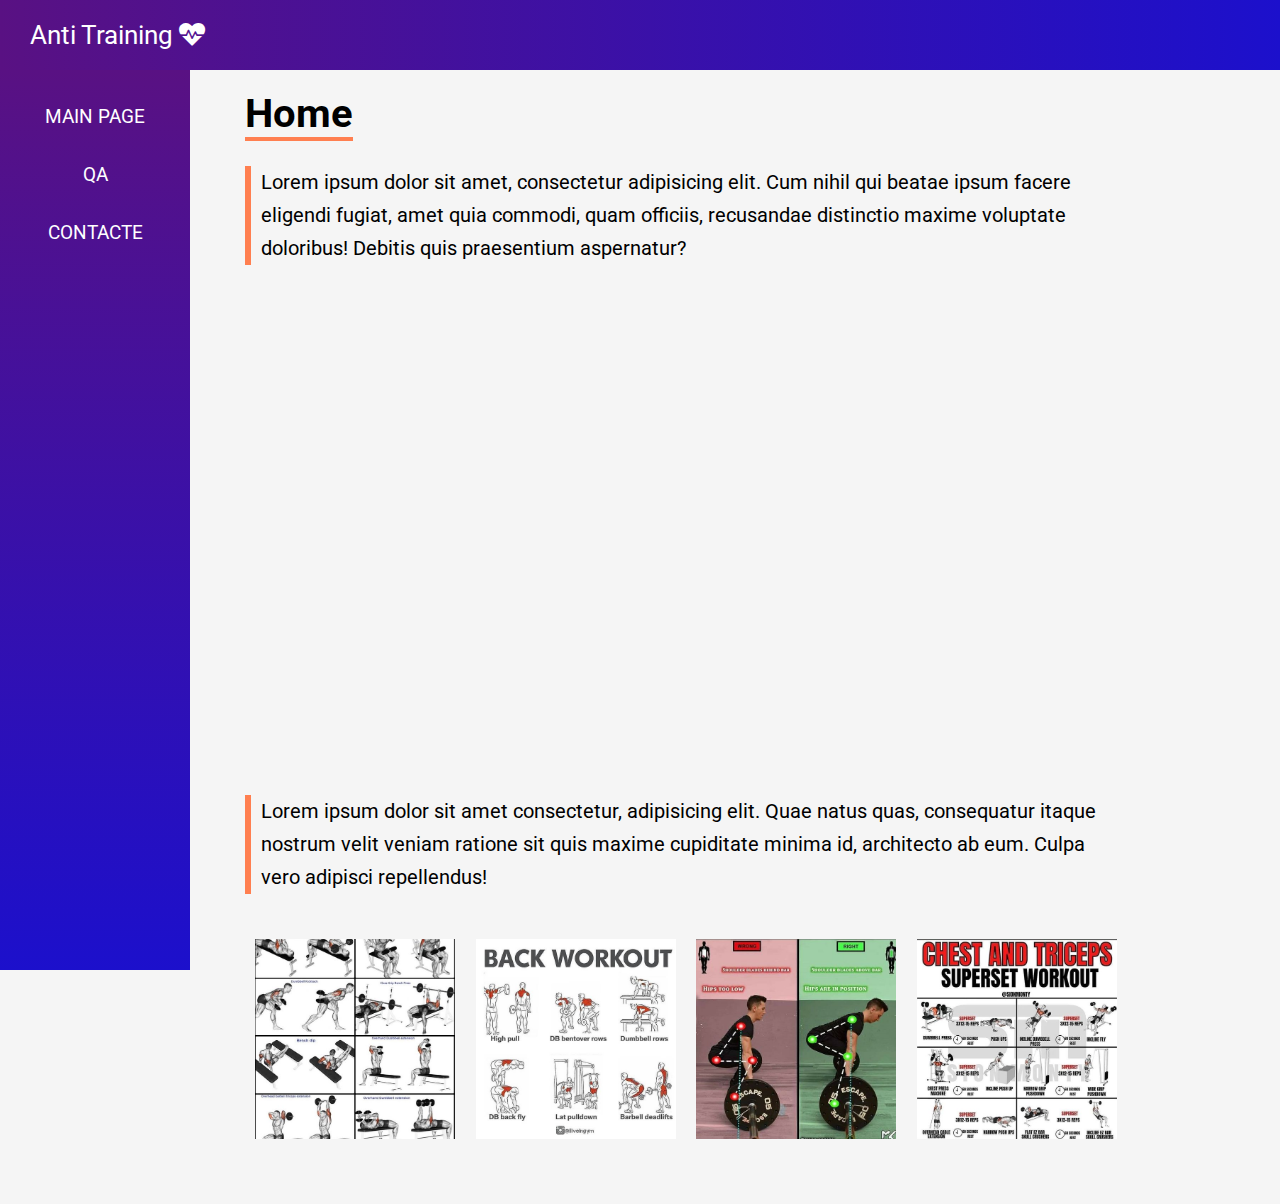
==== index.html @ 78416aed "Add files via upload" ====
<!DOCTYPE html>
<html lang="en">

<head>
    <meta charset="UTF-8">
    <meta name="viewport" content="width=device-width, initial-scale=1.0">
    <link rel="stylesheet" href="style.css">
    <link rel="stylesheet" href="https://cdnjs.cloudflare.com/ajax/libs/font-awesome/5.15.2/css/all.min.css" />
    <title>Anti Training</title>
</head>

<body>
    <header>
        <a href="index.html">
            Anti Training
            <i class="fas fa-heartbeat" logo></i>
        </a>

        <i id="menu-btn" class="fas fa-bars" onclick="show()"></i>
    </header>

    <div class="page-container">
        <aside id="side-menu">
            <a href="index.html">Main page</a>
            <a href="pages/QA.html">QA</a>
            <a href="pages/others.html">Contacte</a>
        </aside>

        <main>
            <h1 class="title">Home</h1>
            <p>Lorem ipsum dolor sit amet, consectetur adipisicing elit. Cum nihil qui beatae ipsum facere eligendi
                fugiat,
                amet quia commodi, quam officiis, recusandae distinctio maxime voluptate doloribus! Debitis quis
                praesentium
                aspernatur?
            </p>

            <video class="video" muted autoplay loop src="resources/videoplayback.mp4"></video>

            <p>
                Lorem ipsum dolor sit amet consectetur, adipisicing elit. Quae natus quas, consequatur itaque nostrum
                velit veniam ratione sit quis maxime cupiditate minima id, architecto ab eum. Culpa vero adipisci
                repellendus!
            </p>

            <div class="gallery">
                <a target="_blank" href="images/triceps.jpg">
                    <img src="images/triceps.jpg" alt="Not Found">
                </a>
                
                <a target="_blank" href="images/back.jpg">
                    <img src="images/back.jpg" alt="Not Found">
                </a>
                
                <a target="_blank" href="images/dealift.jpg">
                    <img src="images/dealift.jpg" alt="Not Found">
                </a>
                
                <a target="_blank" href="images/supersets.jpg">
                    <img src="images/supersets.jpg" alt="Not Found">
                </a>
            </div>
        
        </main>
    </div>
    <script src="js/main.js"></script>
</body>

</html>
---- style.css ----
@import url('https://fonts.googleapis.com/css2?family=Roboto:ital,wght@0,100;0,300;0,400;0,500;0,700;0,900;1,100;1,300;1,400;1,500;1,700;1,900&display=swap');

*{
    box-sizing: border-box;
}

::-webkit-scrollbar{
    width: 7px;   
}

::-webkit-scrollbar-thumb{
    background: gray;
    border-radius: 7px;
}

body{
    margin: 0;
    background-color: #f5f5f5;
    font-size: 20px;
    font-family: 'Roboto', sans-serif;
}

header{
    height: 70px;
    background: linear-gradient(to left, #1c10cc, #591183);
    position: fixed;
    width: 100%;
    padding: 20px;
    padding-left: 30px;
    font-size: 26px;
}

header a{
    color: white;
    text-decoration: none;
}

.page-container{
    min-height: 100vh;
    padding-top: 70px;
}

main {
    margin: 10px 10% 60px 220px;
    padding: 0px 25px;
}

aside{
    width: 190px;
    height: 100vh;
    position: fixed;
    background: linear-gradient(to bottom, #591183, #1c10cc);
    padding-top: 0px;
    padding-bottom: 27px;
    font-size: 19px;
}

aside a{
    display: block;
    color: #fff;
    text-transform: uppercase;
    text-decoration: none;
    text-align: center;
    margin-top: 35px;
}

.logo{
    font-size: 28px;
    margin-left: 5px;
}

p{
    line-height: 165%;
    border-left: 6px solid coral;
    padding-left: 10px;
}

.row{
    overflow: auto;

}

[class^="col-"]{
    float: left;
    padding: 7px;
}

.col-10{ width: 10%;}
.col-20{ width: 20%;}
.col-30{ width: 30%;}
.col-40{ width: 40%;}
.col-50{ width: 50%;}
.col-60{ width: 60%;}
.col-70{ width: 70%;}
.col-80{ width: 80%;}
.col-90{ width: 90%;}
.col-100{ width: 100%;}

.video {
    display: block;
    height: 50vh;
    width: 100%;
    margin: 40px auto;
    max-width: 100%;
    border-radius: 8px;
}

.title{
    border-bottom: 4px solid coral;
    margin-bottom: 5px;
    margin-top: 10px;
    display: inline-block;
}

.gallery {
    display: flex;
    justify-content: space-around;
    flex-wrap: wrap;
    margin-top: 45px;
}

.gallery img {
    width: 200px;
    height: 200px;
    object-fit: cover;
    border-style: 10px;
    transition: all 0.3s;
}

.gallery img:hover{
    transform: scale(1.05);
    transition: all 0.3s;
}

.row-intro {
    margin-top: 27px;
}

.introduction{
    padding: 0px 15px 15px 15px;
    background-color: #e9e9e9;
    border-radius: 7px;
    border: 1px solid coral;
    height: 270px;
    overflow-y: scroll;
}

.social-list {
    line-height: 200%;
    list-style: linear-gradient(coral, cyan);
}

.map{
    width: 100%;
    max-width: 570px;
    height: 470px;
    border-radius: 7px;
}

#menu-btn {
    color: #fff;
    font-size: 30px;
    position: absolute;
    right: 27px;
    display: none;
    top: 25px;
}

.show{
    display: block !important
}

@media (max-width: 768px) {
    body {
        font-size: 16px;
    }

    [class^="col-"]{
        width: 100%;
    }

    main {
        margin: 0px;
        padding: 10px 15px 20px 15px;
    }

    aside {
        display: none;
        height: auto;
        width: 100%;
        padding-top: 0px;
        padding-bottom: 25px;
    }

    .gallery img{
        width: 130px;
        height: 130px;
    }

    #menu-btn{
        display: block;
    }
}
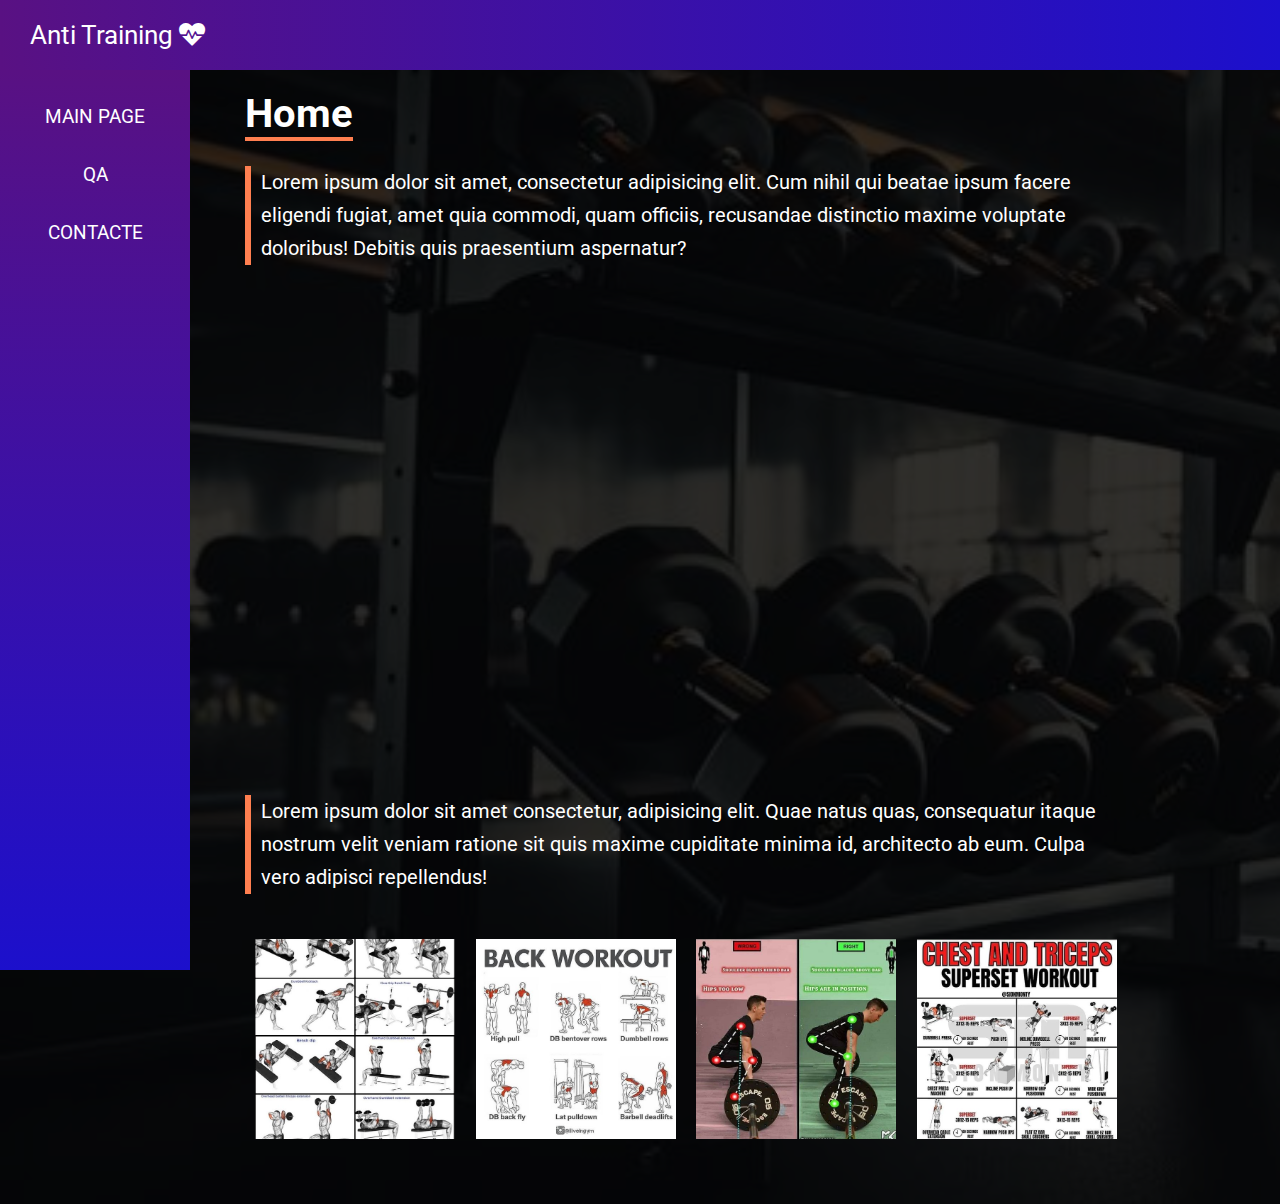
==== commit 8a5819d9: "Add files via upload" ====
--- a/index.html
+++ b/index.html
@@ -27,8 +27,8 @@
         </aside>
 
         <main>
-            <h1 class="title">Home</h1>
-            <p>Lorem ipsum dolor sit amet, consectetur adipisicing elit. Cum nihil qui beatae ipsum facere eligendi
+            <h1 class="title" style="color: white;">Home</h1>
+            <p style="color: white;">Lorem ipsum dolor sit amet, consectetur adipisicing elit. Cum nihil qui beatae ipsum facere eligendi
                 fugiat,
                 amet quia commodi, quam officiis, recusandae distinctio maxime voluptate doloribus! Debitis quis
                 praesentium
@@ -37,7 +37,7 @@
 
             <video class="video" muted autoplay loop src="resources/videoplayback.mp4"></video>
 
-            <p>
+            <p style="color: white;">
                 Lorem ipsum dolor sit amet consectetur, adipisicing elit. Quae natus quas, consequatur itaque nostrum
                 velit veniam ratione sit quis maxime cupiditate minima id, architecto ab eum. Culpa vero adipisci
                 repellendus!
--- a/style.css
+++ b/style.css
@@ -15,9 +15,13 @@
 
 body{
     margin: 0;
-    background-color: #f5f5f5;
+    background-color: #303030;
     font-size: 20px;
     font-family: 'Roboto', sans-serif;
+    background-image: url(images/bckg.jpg);
+    background-blend-mode: multiply;
+    background-repeat: no-repeat;
+    background-size:cover;
 }
 
 header{
